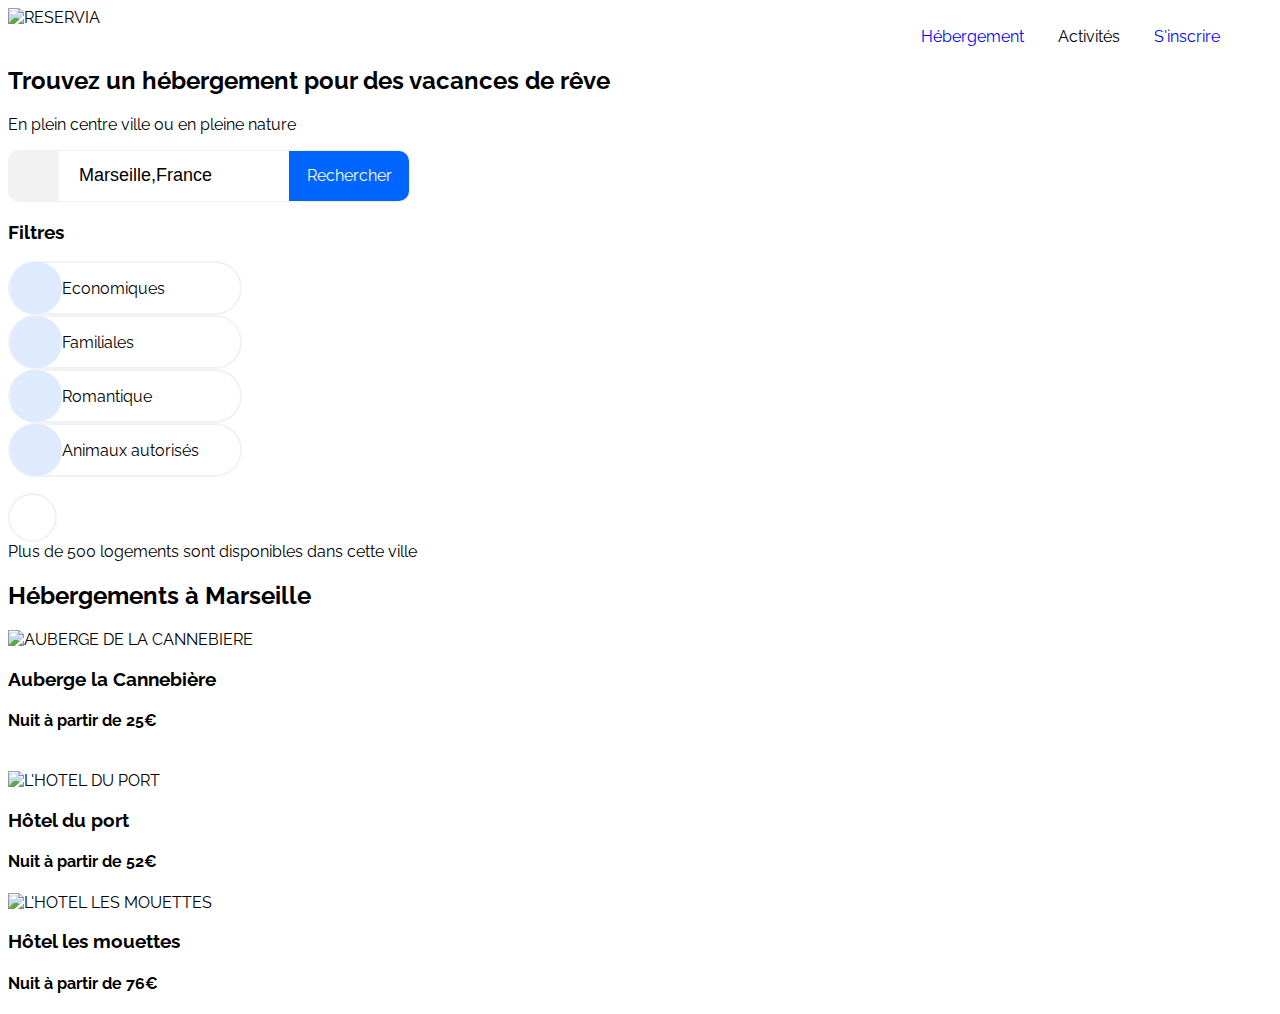
==== index.html @ 15647de4 "modifications reservia.html" ====
<!DOCTYPE html>
<html lang="fr">
  <head>
    <meta charset="UTF-8" />
    <meta http-equiv="X-UA-Compatible" content="IE=edge" />
    <meta name="viewport" content="width=device-width, initial-scale=1.0" />
    <link rel="preconnect" href="https://fonts.gstatic.com" />
    <link
      href="https://fonts.googleapis.com/css2?family=Raleway&display=swap"
      rel="stylesheet"
    />
    <link rel="stylesheet" href="Reservia.css" />
    <script
      src="https://kit.fontawesome.com/9d7e810715.js"
      crossorigin="anonymous"
    ></script>
    <title>RESERVIA</title>
  </head>
  <body>
    <img src="./logo./Reservia.svg" alt="RESERVIA" />
    <nav>
      <div>
        <a class="colorlien styldebase" href="hebergement1">Hébergement</a>
        <a class="colorlien2 styldebase" href="activites/">Activités</a>
        <a class="colorlien styldebase" href="s-inscrire">S'inscrire</a>
      </div>
    </nav>
    <section>
      <div>
        <h2>Trouvez un hébergement pour des vacances de rêve</h2>
        <p>En plein centre ville ou en pleine nature</p>
      </div>

      <div class="bordureSearch flexcentre">
        <div class="backgris flexcentre iconsize">
          <i class="fas fa-map-marker-alt"></i>
        </div>
        <div>
          <input
            class="recherche flexcentre bordurenone paddingsearch"
            type="search"
            value="Marseille,France"
          />
        </div>
        <div class="backbleu flexcentre buttonsearch">Rechercher</div>
      </div>
    </section>

    <div><h3>Filtres</h3></div>

    <div class="filtre filtretexteicons">
      <i class="fas fa-money-bill-wave filtreicons flexcentre"></i>
      <div>Economiques</div>
    </div>

    <div class="filtre filtretexteicons">
      <i class="fas fa-child filtreicons flexcentre"></i>
      <div>Familiales</div>
    </div>

    <div class="filtre filtretexteicons">
      <i class="fas fa-heart filtreicons flexcentre"></i>
      <div>Romantique</div>
    </div>

    <div class="filtre filtretexteicons">
      <i class="fas fa-dog filtreicons flexcentre"></i>
      <div>Animaux autorisés</div>
    </div>

    <div>
      <p>
        <i class="fas fa-info flexcentre information"></i> Plus de 500 logements
        sont disponibles dans cette ville
      </p>
    </div>

    <h2>Hébergements à Marseille</h2>

    <div>
      <img
        src="./hebergements/4_small/Aubergelacannebière.jpg"
        width="200px"
        height="100px"
        alt="AUBERGE DE LA CANNEBIERE"
      />
      <h3>Auberge la Cannebière</h3>
      <h4>Nuit à partir de 25€</h4>
      <i class="far fa-star"></i>
      <i class="far fa-star"></i>
      <i class="far fa-star"></i>
      <i class="far fa-star"></i>
      <i class="far fa-star"></i>
    </div>
    <div>
      <img
        class="hebergement"
        src="./hebergements/4_small/Hotelduport.jpg"
        width="200px"
        height="100px"
        alt="L'HOTEL DU PORT"
      />
      <h3>Hôtel du port</h3>
      <h4>Nuit à partir de 52€</h4>
      <i class="far fa-star"></i>
      <i class="far fa-star"></i>
      <i class="far fa-star"></i>
      <i class="far fa-star"></i>
      <i class="far fa-star"></i>
    </div>
    <div>
      <img
        src="./hebergements/4_small/Hotellesmouettes.jpg"
        width="200px"
        height="100px"
        alt="L'HOTEL LES MOUETTES"
      />
      <h3>Hôtel les mouettes</h3>
      <h4>Nuit à partir de 76€</h4>
      <i class="far fa-star"></i>
      <i class="far fa-star"></i>
      <i class="far fa-star"></i>
      <i class="far fa-star"></i>
      <i class="far fa-star"></i>
    </div>
  </body>
</html>
---- Reservia.css ----
/* police maquette télécharger*/
html,
body {
  font-family: "Raleway";
}
/*LOGO*/

header {
  margin-top: 2rem;
  padding-left: 2rem;
}
/*NAVIGATION*/
nav {
  display: flex;
  justify-content: flex-end;

  margin-top: 2rem;
  padding-right: 2rem;
}
nav,
a {
  margin: 0 10px 0 20px;
}
.styldebase {
  text-decoration: none;
}
.colorlien {
  color: blue;
}
.colorlien2 {
  color: black;
}
.bordure {
  border-top: 1px solid blue;
}
/*BORDURE SEARCH*/
.flexcentre {
  display: flex;
  justify-content: center;
  align-items: center;
}
.bordureSearch {
  width: 400px;
  border-radius: 10px;
  border: 0.5px solid #f2f2f2;
}

.recherche {
  height: 50px;
  width: 230px;
  font-size: 18px;
  color: black;
}

.iconsize {
  height: 50px;
  width: 50px;
  border-radius: 10px 0 0 10px;
}
.buttonsearch {
  height: 50px;
  width: 120px;
  color: white;
  cursor: pointer;
  border-radius: 0 10px 10px 0;
}
.backgris {
  background-color: #f2f2f2;
}
.backbleu {
  background-color: #0065fc;
}
.bordurenone {
  border: none;
}
.paddingsearch {
  padding-left: 20px;
}
/*FILTRES*/
.filtre {
  display: flex;
  align-items: center;
}
.filtretexteicons {
  border: 2px solid #f2f2f2;
  height: 50px;
  width: 230px;
  border-radius: 30px;
  margin-right: 20px;
}
.filtreicons {
  border-radius: 25px;
  width: 52px;
  height: 52px;
  color: #0065fc;
  background-color: #deebff;
}
.information {
  border: 2px solid #f2f2f2;
  border-radius: 25px;
  width: 45px;
  height: 45px;
  color: #0065fc;
}
.hebergement {
  margin-top: 20px;
}
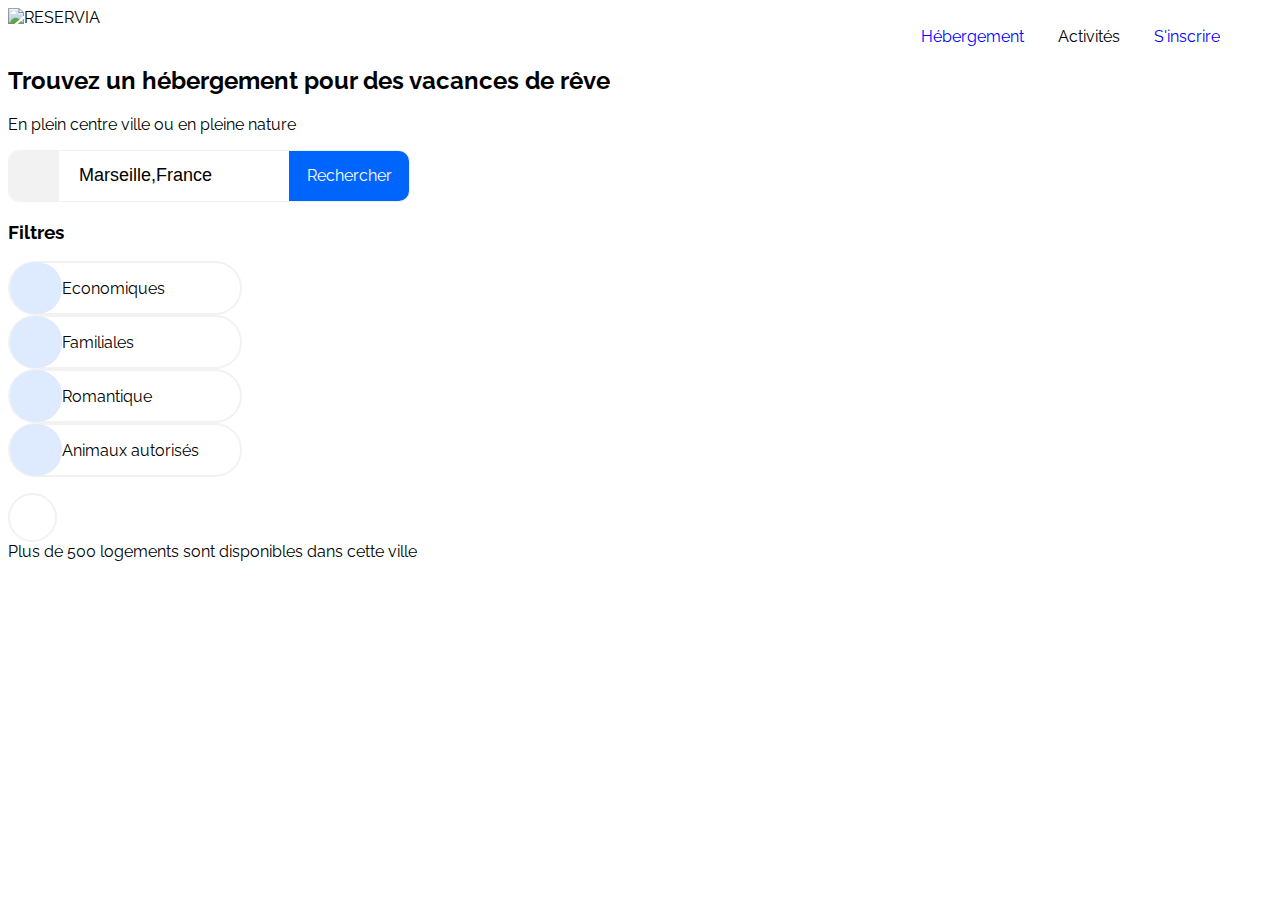
==== commit 277a24a3: "renommage index.html" ====
--- a/index.html
+++ b/index.html
@@ -70,58 +70,9 @@
 
     <div>
       <p>
-        <i class="fas fa-info flexcentre information"></i> Plus de 500 logements
+        <i class="fas fa-info information flexcentre"></i> Plus de 500 logements
         sont disponibles dans cette ville
       </p>
     </div>
-
-    <h2>Hébergements à Marseille</h2>
-
-    <div>
-      <img
-        src="./hebergements/4_small/Aubergelacannebière.jpg"
-        width="200px"
-        height="100px"
-        alt="AUBERGE DE LA CANNEBIERE"
-      />
-      <h3>Auberge la Cannebière</h3>
-      <h4>Nuit à partir de 25€</h4>
-      <i class="far fa-star"></i>
-      <i class="far fa-star"></i>
-      <i class="far fa-star"></i>
-      <i class="far fa-star"></i>
-      <i class="far fa-star"></i>
-    </div>
-    <div>
-      <img
-        class="hebergement"
-        src="./hebergements/4_small/Hotelduport.jpg"
-        width="200px"
-        height="100px"
-        alt="L'HOTEL DU PORT"
-      />
-      <h3>Hôtel du port</h3>
-      <h4>Nuit à partir de 52€</h4>
-      <i class="far fa-star"></i>
-      <i class="far fa-star"></i>
-      <i class="far fa-star"></i>
-      <i class="far fa-star"></i>
-      <i class="far fa-star"></i>
-    </div>
-    <div>
-      <img
-        src="./hebergements/4_small/Hotellesmouettes.jpg"
-        width="200px"
-        height="100px"
-        alt="L'HOTEL LES MOUETTES"
-      />
-      <h3>Hôtel les mouettes</h3>
-      <h4>Nuit à partir de 76€</h4>
-      <i class="far fa-star"></i>
-      <i class="far fa-star"></i>
-      <i class="far fa-star"></i>
-      <i class="far fa-star"></i>
-      <i class="far fa-star"></i>
-    </div>
   </body>
 </html>
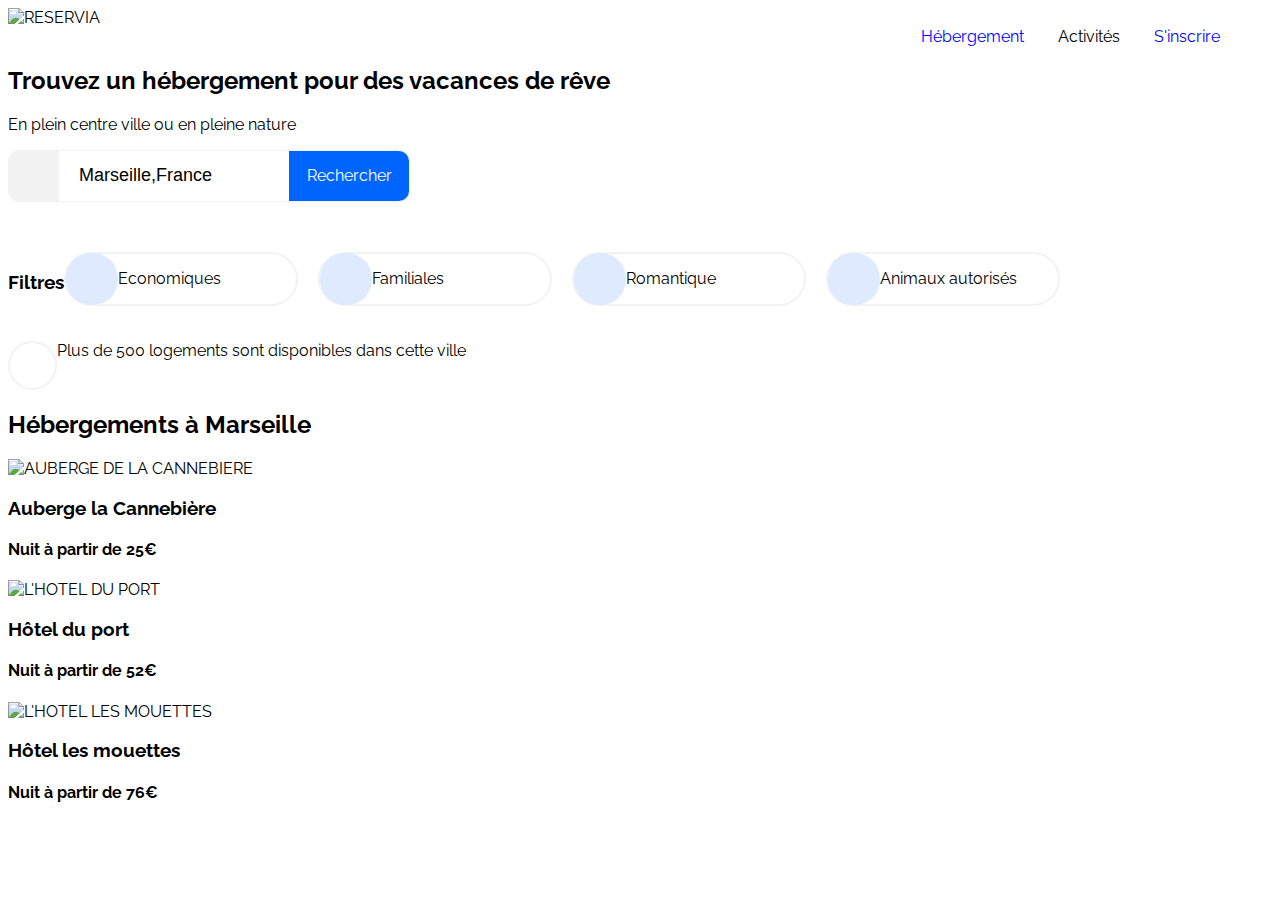
==== commit 8ec0da71: "filtre suite" ====
--- a/index.html
+++ b/index.html
@@ -45,34 +45,86 @@
         <div class="backbleu flexcentre buttonsearch">Rechercher</div>
       </div>
     </section>
+  
+    <div class="alignfiltre margefiltre">
+     <h3>Filtres</h3>
+      <div class="filtre filtretexteicons">
+        <i class="fas fa-money-bill-wave filtreicons flexcentre"></i>
+        <div>Economiques</div>
+      </div>
 
-    <div><h3>Filtres</h3></div>
+      <div class="filtre filtretexteicons">
+        <i class="fas fa-child filtreicons flexcentre"></i>
+        <div>Familiales</div>
+      </div>
 
-    <div class="filtre filtretexteicons">
-      <i class="fas fa-money-bill-wave filtreicons flexcentre"></i>
-      <div>Economiques</div>
-    </div>
+      <div class="filtre filtretexteicons">
+        <i class="fas fa-heart filtreicons flexcentre"></i>
+        <div>Romantique</div>
+      </div>
 
-    <div class="filtre filtretexteicons">
-      <i class="fas fa-child filtreicons flexcentre"></i>
-      <div>Familiales</div>
-    </div>
-
-    <div class="filtre filtretexteicons">
-      <i class="fas fa-heart filtreicons flexcentre"></i>
-      <div>Romantique</div>
-    </div>
-
-    <div class="filtre filtretexteicons">
-      <i class="fas fa-dog filtreicons flexcentre"></i>
-      <div>Animaux autorisés</div>
+      <div class="filtre filtretexteicons">
+        <i class="fas fa-dog filtreicons flexcentre"></i>
+        <div>Animaux autorisés</div>
+      </div>
     </div>
 
     <div>
-      <p>
-        <i class="fas fa-info information flexcentre"></i> Plus de 500 logements
-        sont disponibles dans cette ville
-      </p>
+        <p>
+          <div class="alignfiltre">
+          <i class="fas fa-info flexcentre information"></i> Plus de 500
+          logements sont disponibles dans cette ville         
+        </p>
+      </div>
+    </div>
+
+    <h2>Hébergements à Marseille</h2>
+
+    <div>
+      <img
+        src="./hebergements/4_small/Aubergelacannebière.jpg"
+        width="200px"
+        height="100px"
+        alt="AUBERGE DE LA CANNEBIERE"
+      />
+      <h3>Auberge la Cannebière</h3>
+      <h4>Nuit à partir de 25€</h4>
+      <i class="far fa-star"></i>
+      <i class="far fa-star"></i>
+      <i class="far fa-star"></i>
+      <i class="far fa-star"></i>
+      <i class="far fa-star"></i>
+    </div>
+    <div>
+      <img
+        class="hebergement"
+        src="./hebergements/4_small/Hotelduport.jpg"
+        width="200px"
+        height="100px"
+        alt="L'HOTEL DU PORT"
+      />
+      <h3>Hôtel du port</h3>
+      <h4>Nuit à partir de 52€</h4>
+      <i class="far fa-star"></i>
+      <i class="far fa-star"></i>
+      <i class="far fa-star"></i>
+      <i class="far fa-star"></i>
+      <i class="far fa-star"></i>
+    </div>
+    <div>
+      <img
+        src="./hebergements/4_small/Hotellesmouettes.jpg"
+        width="200px"
+        height="100px"
+        alt="L'HOTEL LES MOUETTES"
+      />
+      <h3>Hôtel les mouettes</h3>
+      <h4>Nuit à partir de 76€</h4>
+      <i class="far fa-star"></i>
+      <i class="far fa-star"></i>
+      <i class="far fa-star"></i>
+      <i class="far fa-star"></i>
+      <i class="far fa-star"></i>
     </div>
   </body>
 </html>
--- a/Reservia.css
+++ b/Reservia.css
@@ -77,6 +77,12 @@
   padding-left: 20px;
 }
 /*FILTRES*/
+
+.margefiltre {
+  margin-top: 50px;
+  margin-bottom: 30px;
+}
+
 .filtre {
   display: flex;
   align-items: center;
@@ -102,6 +108,13 @@
   height: 45px;
   color: #0065fc;
 }
-.hebergement {
-  margin-top: 20px;
+
+i.flexcentre {
+  display: flex;
+  justify-content: center;
+  align-items: center;
 }
+.alignfiltre {
+  display: flex;
+  flex-direction: row;
+}
